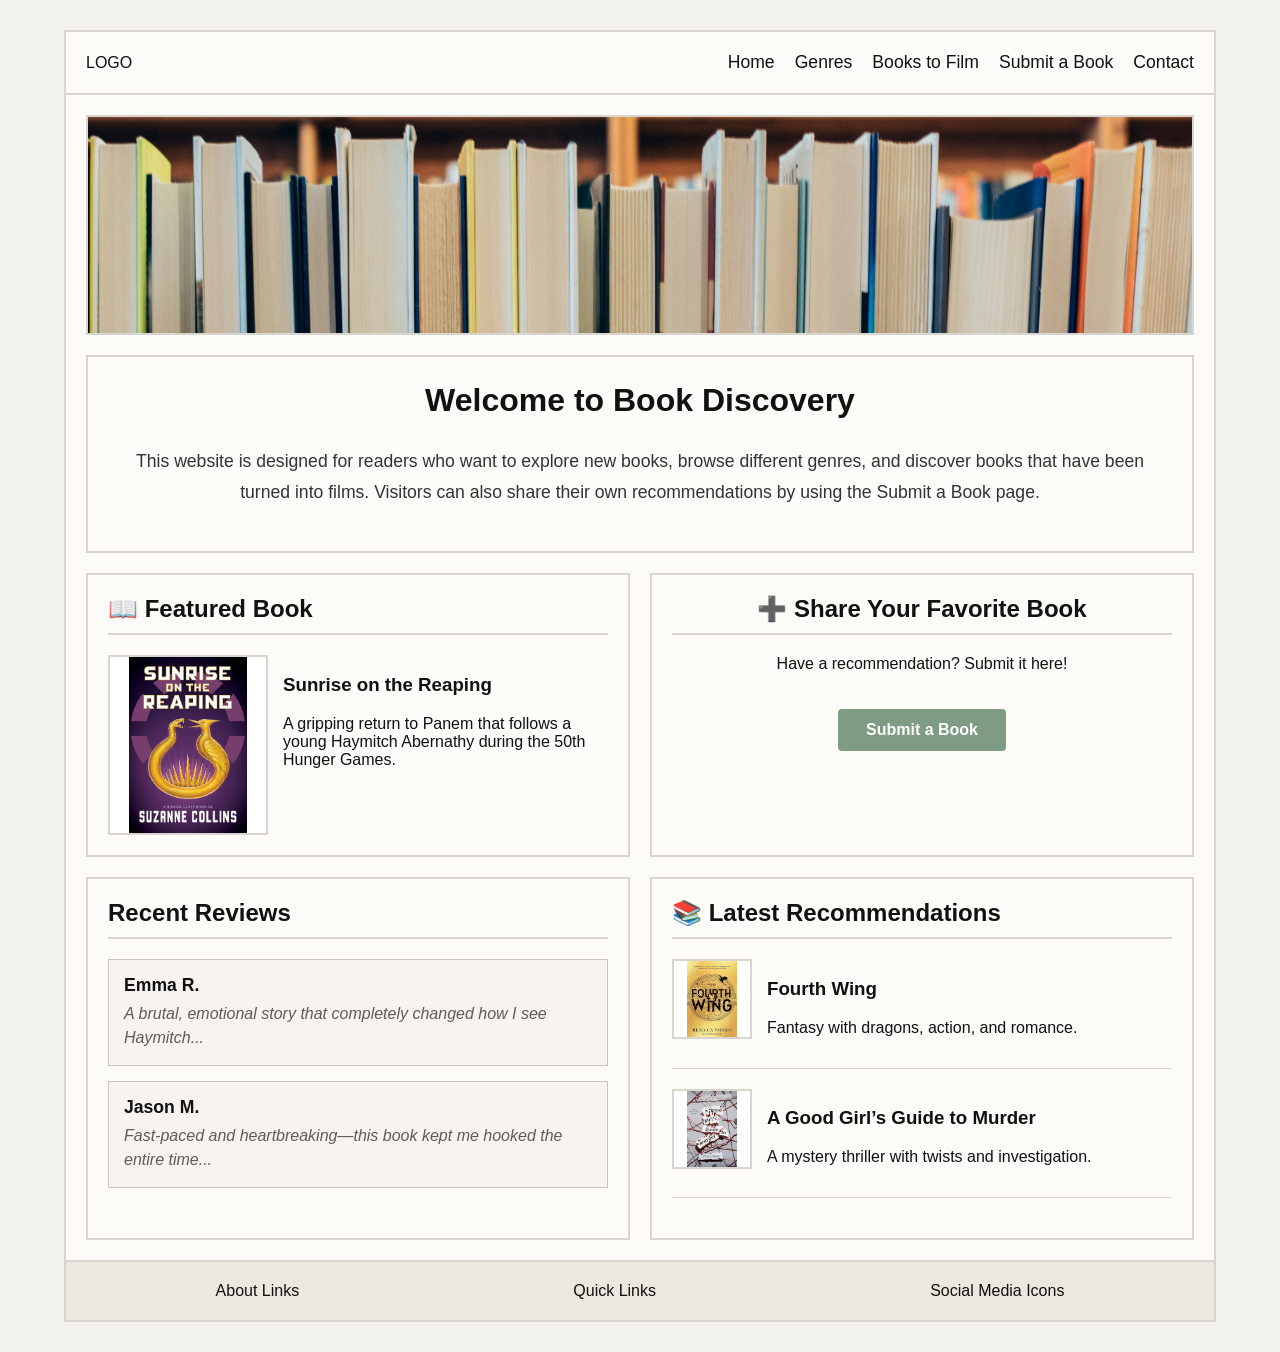
==== index.html @ 399c04b7 "Add files via upload" ====
<!DOCTYPE html>
<html lang="en">
<head>
    <meta charset="UTF-8">
    <meta name="viewport" content="width=device-width, initial-scale=1.0">
    <title>Book Discovery</title>
    <link rel="stylesheet" href="style.css">
</head>
<body>
    <div id="wrapper">

        <header>
    <div class="logo">
        <div class="logo">LOGO</div>
    </div>

    <nav>
        <ul>
            <li><a href="index.html">Home</a></li>
            <li><a href="genres.html">Genres</a></li>
            <li><a href="bookstofilm.html">Books to Film</a></li>
            <li><a href="submit.html">Submit a Book</a></li>
            <li><a href="contact.html">Contact</a></li>
        </ul>
    </nav>
</header>

        <div class="banner">
            <img src="main.jpg" alt="Book banner">
        </div>

        <section class="welcome">
            <h2>Welcome to Book Discovery</h2>
            <p>
                This website is designed for readers who want to explore new books, browse different
                genres, and discover books that have been turned into films. Visitors can also share
                their own recommendations by using the Submit a Book page.
            </p>
        </section>

        <main class="main-grid">

            <!-- Featured Book -->
            <section class="card featured-book">
                <h2>📖 Featured Book</h2>
                <div class="featured-content">
                    <div class="book-image">
                        <img src="sunrise.jpg" alt="Sunrise on the Reaping">
                    </div>
                    <div>
                        <h3>Sunrise on the Reaping</h3>
                        <p>
                            A gripping return to Panem that follows a young Haymitch Abernathy during
                            the 50th Hunger Games.
                        </p>
                    </div>
                </div>
            </section>

            <!-- Submit -->
            <section class="card share-book">
                <h2>➕ Share Your Favorite Book</h2>
                <p>Have a recommendation? Submit it here!</p>
                <a class="button" href="submit.html">Submit a Book</a>
            </section>

            <!-- Reviews -->
            <section class="card reviews">
                <h2>Recent Reviews</h2>

                <div class="review-box">
                    <button class="review-toggle">
                        <span class="review-title">Emma R.</span>
                        <span class="review-preview">
                            A brutal, emotional story that completely changed how I see Haymitch...
                        </span>
                    </button>
                    <div class="review-text">
                        A brutal, emotional story that completely changed how I see Haymitch.
                        Definitely one of the strongest books in the series.
                    </div>
                </div>

                <div class="review-box">
                    <button class="review-toggle">
                        <span class="review-title">Jason M.</span>
                        <span class="review-preview">
                            Fast-paced and heartbreaking—this book kept me hooked the entire time...
                        </span>
                    </button>
                    <div class="review-text">
                        Fast-paced and heartbreaking—this book kept me hooked the entire time.
                        Highly recommend.
                    </div>
                </div>
            </section>

            <!-- Latest Recommendations -->
            <section class="card latest-recommendations">
                <h2>📚 Latest Recommendations</h2>

                <div class="recommendation">
                    <div class="small-image">
                        <img src="wing.jpg" alt="Fourth Wing">
                    </div>
                    <div>
                        <h3>Fourth Wing</h3>
                        <p>Fantasy with dragons, action, and romance.</p>
                    </div>
                </div>

                <div class="recommendation">
                    <div class="small-image">
                        <img src="guide.jpg" alt="A Good Girl’s Guide to Murder">
                    </div>
                    <div>
                        <h3>A Good Girl’s Guide to Murder</h3>
                        <p>A mystery thriller with twists and investigation.</p>
                    </div>
                </div>

            </section>

        </main>

        <footer>
            <div>About Links</div>
            <div>Quick Links</div>
            <div>Social Media Icons</div>
        </footer>

    </div>

    <script src="script.js"></script>
</body>
</html>
---- style.css ----
* {
    box-sizing: border-box;
}

body {
    margin: 0;
    font-family: Arial, Helvetica, sans-serif;
    background-color: #f3f1ee;
    color: #111111;
}

#wrapper {
    width: 90%;
    max-width: 1200px;
    margin: 30px auto;
    background-color: #fcfbf8;
    border: 2px solid #d8d4ce;
}

header {
    display: flex;
    justify-content: space-between;
    align-items: center;
    padding: 20px;
    border-bottom: 2px solid #d8d4ce;
    background-color: #fcfbf8;
}

.logo img {
    height: 60px;  
    width: auto;
    display: block;
}

nav ul {
    list-style-type: none;
    margin: 0;
    padding: 0;
    display: flex;
    gap: 20px;
    flex-wrap: wrap;
}

nav a {
    text-decoration: none;
    color: #111111;
    font-size: 1.1rem;
    transition: 0.3s;
}

nav a:hover {
    color: #7f9b84;
}

/* Banner image */
.banner {
    margin: 20px;
    border: 2px solid #d8d4ce;
    height: 220px;
    overflow: hidden;
}

.banner img {
    width: 100%;
    height: 100%;
    object-fit: cover;
    display: block;
}

.welcome {
    margin: 20px;
    padding: 25px;
    border: 2px solid #d8d4ce;
    text-align: center;
    background-color: #fcfbf8;
}

.welcome h2 {
    margin-top: 0;
    font-size: 2rem;
    color: #111111;
}

.welcome p {
    line-height: 1.8;
    font-size: 1.1rem;
    color: #333333;
}

.main-grid {
    display: grid;
    grid-template-columns: 1fr 1fr;
    gap: 20px;
    margin: 20px;
}

.card {
    border: 2px solid #d8d4ce;
    padding: 20px;
    background-color: #fcfbf8;
}

.card h2 {
    margin-top: 0;
    border-bottom: 2px solid #d8d4ce;
    padding-bottom: 10px;
    color: #111111;
}

.featured-content,
.recommendation {
    display: flex;
    gap: 15px;
    align-items: flex-start;
}

/* Book image containers */
.book-image,
.small-image {
    border: 2px solid #d8d4ce;
    background-color: #ffffff;
    display: flex;
    justify-content: center;
    align-items: center;
}

/* Sizes */
.book-image {
    width: 160px;
    height: 180px;
    flex-shrink: 0;
}

.small-image {
    width: 80px;
    height: 80px;
    flex-shrink: 0;
}

/* Make FULL image show */
.book-image img,
.small-image img {
    width: 100%;
    height: 100%;
    object-fit: contain;
    display: block;
}

.share-book {
    text-align: center;
}

.button {
    display: inline-block;
    margin-top: 20px;
    padding: 12px 28px;
    background-color: #7f9b84;
    color: #ffffff;
    text-decoration: none;
    border-radius: 4px;
    font-weight: bold;
    border: none;
    cursor: pointer;
    transition: 0.3s;
}

.button:hover {
    background-color: #6f8a73;
}

/* Reviews */
.reviews {
    background-color: #fcfbf8;
}

.review-box {
    border: 1px solid #c9c4bd;
    margin-bottom: 15px;
    background-color: #f7f4ef;
}

.review-toggle {
    width: 100%;
    background-color: #f7f4ef;
    border: none;
    text-align: left;
    padding: 15px;
    cursor: pointer;
    font: inherit;
    color: #111111;
}

.review-toggle:hover {
    background-color: #e7ece8;
}

.review-title {
    display: block;
    font-size: 1.1rem;
    font-weight: bold;
    margin-bottom: 6px;
}

.review-preview {
    display: block;
    color: #5c5c5c;
    font-style: italic;
    line-height: 1.5;
}

.review-text {
    display: none;
    padding: 10px 15px 15px 15px;
    line-height: 1.6;
    color: #333333;
    border-top: 1px solid #d8d4ce;
}

.review-box.active .review-text {
    display: block;
}

/* Recommendations */
.latest-recommendations .recommendation {
    margin-bottom: 20px;
    padding-bottom: 15px;
    border-bottom: 1px solid #d8d4ce;
}

/* Footer */
footer {
    display: flex;
    justify-content: space-around;
    padding: 20px;
    border-top: 2px solid #d8d4ce;
    margin-top: 20px;
    flex-wrap: wrap;
    gap: 15px;
    background-color: #ece7df;
    color: #111111;
}

/* Forms */
input[type="text"],
textarea {
    width: 100%;
    max-width: 500px;
    padding: 10px;
    border: 1px solid #c9c4bd;
    background-color: #fcfbf8;
    font-family: Arial, Helvetica, sans-serif;
    font-size: 1rem;
}

input[type="text"]:focus,
textarea:focus {
    outline: 2px solid #a9b4bf;
    border-color: #a9b4bf;
}

/* Responsive */
@media (max-width: 900px) {
    header {
        flex-direction: column;
        gap: 15px;
    }

    .main-grid {
        grid-template-columns: 1fr;
    }

    .featured-content,
    .recommendation {
        flex-direction: column;
    }

    .book-image,
    .small-image {
        width: 100%;
    }
}
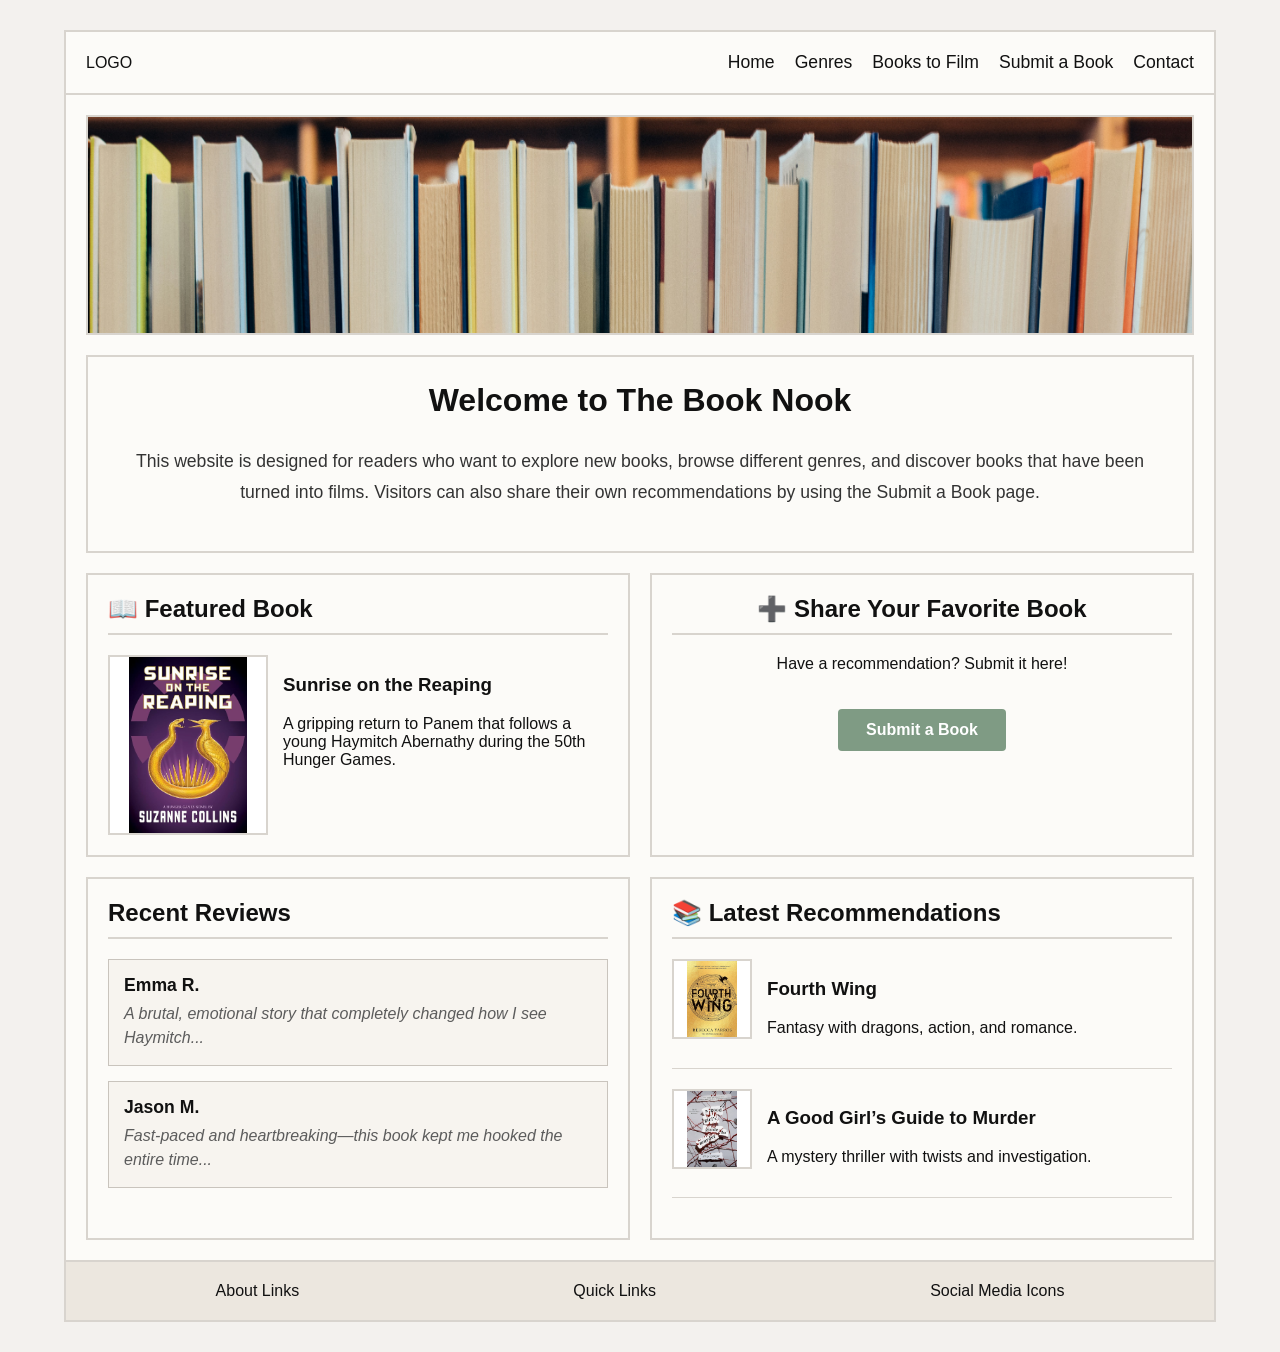
==== commit 56115491: "Add files via upload" ====
--- a/index.html
+++ b/index.html
@@ -3,134 +3,137 @@
 <head>
     <meta charset="UTF-8">
     <meta name="viewport" content="width=device-width, initial-scale=1.0">
-    <title>Book Discovery</title>
+    <title>The Book Nook</title>
     <link rel="stylesheet" href="style.css">
 </head>
+
 <body>
-    <div id="wrapper">
+<div id="wrapper">
 
-        <header>
-    <div class="logo">
+    <header>
+        <!-- FIXED LOGO -->
         <div class="logo">LOGO</div>
+
+        <nav>
+            <ul>
+                <li><a href="index.html">Home</a></li>
+                <li><a href="genres.html">Genres</a></li>
+                
+                <!-- ✅ FIXED LINK -->
+                <li><a href="books-to-film.html">Books to Film</a></li>
+                
+                <li><a href="submit.html">Submit a Book</a></li>
+                <li><a href="contact.html">Contact</a></li>
+            </ul>
+        </nav>
+    </header>
+
+    <div class="banner">
+        <img src="main.jpg" alt="Book banner">
     </div>
 
-    <nav>
-        <ul>
-            <li><a href="index.html">Home</a></li>
-            <li><a href="genres.html">Genres</a></li>
-            <li><a href="bookstofilm.html">Books to Film</a></li>
-            <li><a href="submit.html">Submit a Book</a></li>
-            <li><a href="contact.html">Contact</a></li>
-        </ul>
-    </nav>
-</header>
+    <section class="welcome">
+        <h2>Welcome to The Book Nook</h2>
+        <p>
+            This website is designed for readers who want to explore new books, browse different
+            genres, and discover books that have been turned into films. Visitors can also share
+            their own recommendations by using the Submit a Book page.
+        </p>
+    </section>
 
-        <div class="banner">
-            <img src="main.jpg" alt="Book banner">
-        </div>
+    <main class="main-grid">
 
-        <section class="welcome">
-            <h2>Welcome to Book Discovery</h2>
-            <p>
-                This website is designed for readers who want to explore new books, browse different
-                genres, and discover books that have been turned into films. Visitors can also share
-                their own recommendations by using the Submit a Book page.
-            </p>
+        <!-- Featured Book -->
+        <section class="card featured-book">
+            <h2>📖 Featured Book</h2>
+            <div class="featured-content">
+                <div class="book-image">
+                    <img src="sunrise.jpg" alt="Sunrise on the Reaping">
+                </div>
+                <div>
+                    <h3>Sunrise on the Reaping</h3>
+                    <p>
+                        A gripping return to Panem that follows a young Haymitch Abernathy during
+                        the 50th Hunger Games.
+                    </p>
+                </div>
+            </div>
         </section>
 
-        <main class="main-grid">
+        <!-- Submit -->
+        <section class="card share-book">
+            <h2>➕ Share Your Favorite Book</h2>
+            <p>Have a recommendation? Submit it here!</p>
+            <a class="button" href="submit.html">Submit a Book</a>
+        </section>
 
-            <!-- Featured Book -->
-            <section class="card featured-book">
-                <h2>📖 Featured Book</h2>
-                <div class="featured-content">
-                    <div class="book-image">
-                        <img src="sunrise.jpg" alt="Sunrise on the Reaping">
-                    </div>
-                    <div>
-                        <h3>Sunrise on the Reaping</h3>
-                        <p>
-                            A gripping return to Panem that follows a young Haymitch Abernathy during
-                            the 50th Hunger Games.
-                        </p>
-                    </div>
+        <!-- Reviews -->
+        <section class="card reviews">
+            <h2>Recent Reviews</h2>
+
+            <div class="review-box">
+                <button class="review-toggle">
+                    <span class="review-title">Emma R.</span>
+                    <span class="review-preview">
+                        A brutal, emotional story that completely changed how I see Haymitch...
+                    </span>
+                </button>
+                <div class="review-text">
+                    A brutal, emotional story that completely changed how I see Haymitch.
+                    Definitely one of the strongest books in the series.
                 </div>
-            </section>
+            </div>
 
-            <!-- Submit -->
-            <section class="card share-book">
-                <h2>➕ Share Your Favorite Book</h2>
-                <p>Have a recommendation? Submit it here!</p>
-                <a class="button" href="submit.html">Submit a Book</a>
-            </section>
+            <div class="review-box">
+                <button class="review-toggle">
+                    <span class="review-title">Jason M.</span>
+                    <span class="review-preview">
+                        Fast-paced and heartbreaking—this book kept me hooked the entire time...
+                    </span>
+                </button>
+                <div class="review-text">
+                    Fast-paced and heartbreaking—this book kept me hooked the entire time.
+                    Highly recommend.
+                </div>
+            </div>
+        </section>
 
-            <!-- Reviews -->
-            <section class="card reviews">
-                <h2>Recent Reviews</h2>
+        <!-- Latest Recommendations -->
+        <section class="card latest-recommendations">
+            <h2>📚 Latest Recommendations</h2>
 
-                <div class="review-box">
-                    <button class="review-toggle">
-                        <span class="review-title">Emma R.</span>
-                        <span class="review-preview">
-                            A brutal, emotional story that completely changed how I see Haymitch...
-                        </span>
-                    </button>
-                    <div class="review-text">
-                        A brutal, emotional story that completely changed how I see Haymitch.
-                        Definitely one of the strongest books in the series.
-                    </div>
+            <div class="recommendation">
+                <div class="small-image">
+                    <img src="wing.jpg" alt="Fourth Wing">
                 </div>
+                <div>
+                    <h3>Fourth Wing</h3>
+                    <p>Fantasy with dragons, action, and romance.</p>
+                </div>
+            </div>
 
-                <div class="review-box">
-                    <button class="review-toggle">
-                        <span class="review-title">Jason M.</span>
-                        <span class="review-preview">
-                            Fast-paced and heartbreaking—this book kept me hooked the entire time...
-                        </span>
-                    </button>
-                    <div class="review-text">
-                        Fast-paced and heartbreaking—this book kept me hooked the entire time.
-                        Highly recommend.
-                    </div>
+            <div class="recommendation">
+                <div class="small-image">
+                    <img src="guide.jpg" alt="A Good Girl’s Guide to Murder">
                 </div>
-            </section>
+                <div>
+                    <h3>A Good Girl’s Guide to Murder</h3>
+                    <p>A mystery thriller with twists and investigation.</p>
+                </div>
+            </div>
 
-            <!-- Latest Recommendations -->
-            <section class="card latest-recommendations">
-                <h2>📚 Latest Recommendations</h2>
+        </section>
 
-                <div class="recommendation">
-                    <div class="small-image">
-                        <img src="wing.jpg" alt="Fourth Wing">
-                    </div>
-                    <div>
-                        <h3>Fourth Wing</h3>
-                        <p>Fantasy with dragons, action, and romance.</p>
-                    </div>
-                </div>
+    </main>
 
-                <div class="recommendation">
-                    <div class="small-image">
-                        <img src="guide.jpg" alt="A Good Girl’s Guide to Murder">
-                    </div>
-                    <div>
-                        <h3>A Good Girl’s Guide to Murder</h3>
-                        <p>A mystery thriller with twists and investigation.</p>
-                    </div>
-                </div>
+    <footer>
+        <div>About Links</div>
+        <div>Quick Links</div>
+        <div>Social Media Icons</div>
+    </footer>
 
-            </section>
+</div>
 
-        </main>
-
-        <footer>
-            <div>About Links</div>
-            <div>Quick Links</div>
-            <div>Social Media Icons</div>
-        </footer>
-
-    </div>
-
-    <script src="script.js"></script>
+<script src="script.js"></script>
 </body>
 </html>
--- a/style.css
+++ b/style.css
@@ -278,4 +278,247 @@
     .small-image {
         width: 100%;
     }
+}
+/* Wireframe Pages */
+
+.logo h1 {
+    margin: 0;
+    font-size: 1.8rem;
+    color: #111111;
+}
+
+.wire-hero {
+    margin: 15px 20px;
+    padding: 35px 20px;
+    border: 2px solid #d8d4ce;
+    background-color: #f7f4ef;
+    text-align: center;
+}
+
+.wire-hero h2 {
+    margin: 0;
+    font-size: 2.4rem;
+    font-weight: normal;
+}
+
+.wire-hero p {
+    max-width: 560px;
+    margin: 10px auto 0;
+    font-size: 1.25rem;
+    line-height: 1.5;
+}
+
+.film-hero {
+    position: relative;
+    overflow: hidden;
+}
+
+.film-hero::before {
+    content: "🎞️";
+    position: absolute;
+    left: 35px;
+    bottom: 15px;
+    font-size: 5rem;
+    opacity: 0.25;
+}
+
+.film-hero::after {
+    content: "🎬";
+    position: absolute;
+    right: 45px;
+    bottom: 15px;
+    font-size: 5rem;
+    opacity: 0.25;
+}
+
+.wire-main {
+    margin: 20px;
+    padding-top: 15px;
+    border-top: 2px solid #d8d4ce;
+}
+
+.wire-title {
+    margin: 0 0 25px;
+    padding: 13px;
+    border: 2px solid #d8d4ce;
+    text-align: center;
+    font-size: 2rem;
+    font-weight: normal;
+}
+
+.genre-grid {
+    display: grid;
+    grid-template-columns: 1fr 1fr;
+    column-gap: 35px;
+    row-gap: 28px;
+}
+
+.genre-box h3,
+.film-box h3 {
+    margin: 0 0 15px;
+    padding-bottom: 7px;
+    border-bottom: 2px solid #d8d4ce;
+    font-size: 1.75rem;
+    font-weight: normal;
+}
+
+.two-cards {
+    display: grid;
+    grid-template-columns: 1fr 1fr;
+    gap: 18px;
+}
+
+.three-cards {
+    display: grid;
+    grid-template-columns: repeat(3, 1fr);
+    gap: 22px;
+}
+
+.wire-card {
+    border: 2px solid #d8d4ce;
+    background-color: #fcfbf8;
+    text-align: center;
+    padding: 12px;
+}
+
+.wire-card img {
+    width: 100%;
+    height: 125px;
+    object-fit: contain;
+    display: block;
+    border: 1px solid #c9c4bd;
+    background-color: #ffffff;
+    padding: 6px;
+}
+
+.wire-card h4 {
+    margin: 10px 0 6px;
+    padding-bottom: 8px;
+    border-bottom: 1px solid #d8d4ce;
+    font-size: 1.1rem;
+    font-weight: normal;
+}
+
+.wire-card p {
+    margin: 0;
+    color: #7f9b84;
+    font-size: 1rem;
+}
+
+.film-box {
+    margin-bottom: 30px;
+}
+
+.film-card img {
+    height: 135px;
+}
+
+.film-card p {
+    color: #333333;
+    line-height: 1.4;
+    font-size: 0.95rem;
+}
+
+/* Mobile version */
+
+@media (max-width: 900px) {
+    .genre-grid,
+    .two-cards,
+    .three-cards {
+        grid-template-columns: 1fr;
+    }
+
+    .wire-hero h2 {
+        font-size: 2rem;
+    }
+
+    .film-hero::before,
+    .film-hero::after {
+        display: none;
+    }
+}
+.wire-card h4 {
+    margin: 12px 0 0;
+}
+details {
+    margin-top: 10px;
+    text-align: left;
+}
+
+summary {
+    cursor: pointer;
+    background-color: #7f9b84;
+    color: #ffffff;
+    padding: 8px;
+    border-radius: 4px;
+    font-weight: bold;
+    text-align: center;
+}
+
+summary:hover {
+    background-color: #6f8a73;
+}
+
+details p {
+    margin: 10px 0 0;
+    padding: 10px;
+    border: 1px solid #d8d4ce;
+    background-color: #f7f4ef;
+    color: #333333;
+    line-height: 1.5;
+    font-size: 0.95rem;
+}
+/* Dropdown container */
+details {
+    margin-top: 10px;
+    text-align: left;
+}
+
+/* Sleek button */
+summary {
+    cursor: pointer;
+    padding: 8px 0;
+    font-size: 0.95rem;
+    font-weight: 600;
+    color: #7f9b84;
+    border: none;
+    background: none;
+    border-bottom: 1px solid #d8d4ce;
+    text-align: center;
+    transition: all 0.25s ease;
+    list-style: none;
+}
+
+/* Remove default arrow */
+summary::-webkit-details-marker {
+    display: none;
+}
+
+/* Custom arrow */
+summary::after {
+    content: "▾";
+    margin-left: 6px;
+    font-size: 0.8rem;
+    transition: transform 0.25s ease;
+}
+
+/* Rotate arrow when open */
+details[open] summary::after {
+    transform: rotate(180deg);
+}
+
+/* Hover effect */
+summary:hover {
+    color: #111111;
+    border-bottom: 1px solid #7f9b84;
+}
+
+/* Dropdown text */
+details p {
+    margin: 10px 0 0;
+    padding: 10px 0;
+    font-size: 0.9rem;
+    line-height: 1.5;
+    color: #333333;
+    border-top: 1px solid #ece7df;
 }
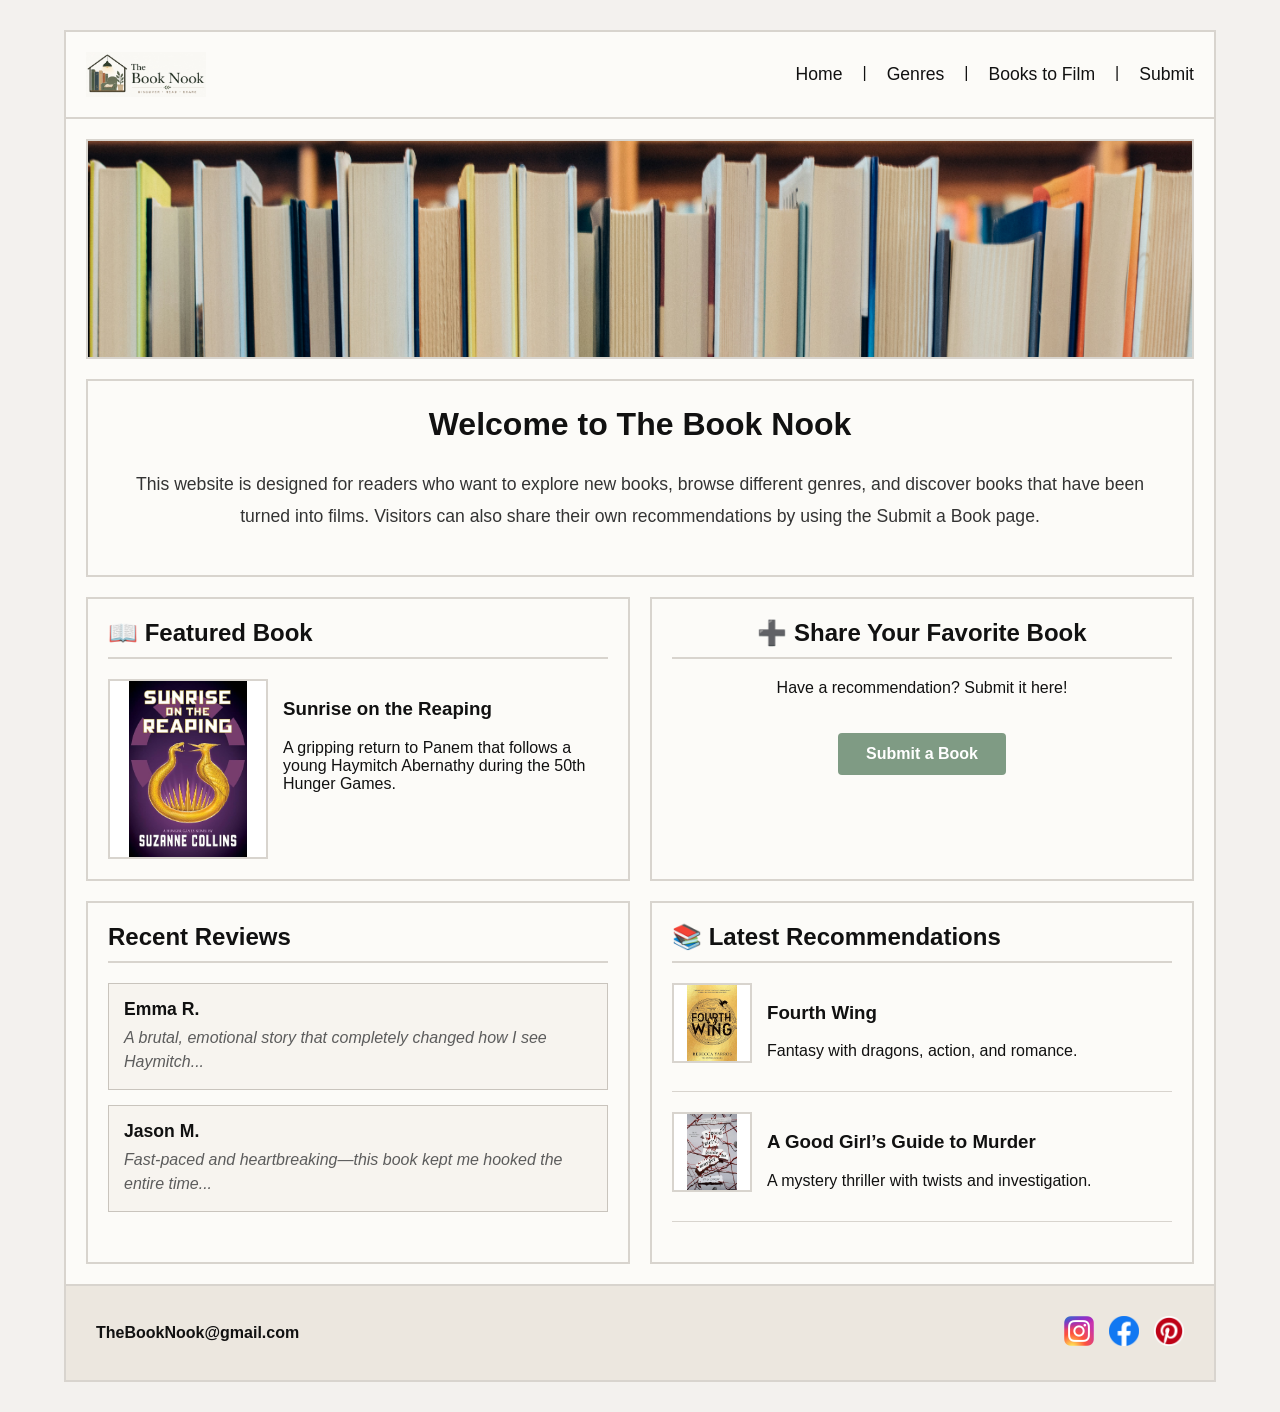
==== commit 31328182: "Add files via upload" ====
--- a/index.html
+++ b/index.html
@@ -3,7 +3,7 @@
 <head>
     <meta charset="UTF-8">
     <meta name="viewport" content="width=device-width, initial-scale=1.0">
-    <title>The Book Nook</title>
+    <title>TheBookNook :: Genres</title>
     <link rel="stylesheet" href="style.css">
 </head>
 
@@ -11,19 +11,21 @@
 <div id="wrapper">
 
     <header>
-        <!-- FIXED LOGO -->
-        <div class="logo">LOGO</div>
+        <div class="logo">
+    <a href="index.html">
+        <img src="logo.jpeg" alt="The Book Nook logo">
+    </a>
+</div>
 
         <nav>
             <ul>
                 <li><a href="index.html">Home</a></li>
+                <li>|</li>
                 <li><a href="genres.html">Genres</a></li>
-                
-                <!-- ✅ FIXED LINK -->
+                <li>|</li>
                 <li><a href="books-to-film.html">Books to Film</a></li>
-                
-                <li><a href="submit.html">Submit a Book</a></li>
-                <li><a href="contact.html">Contact</a></li>
+                <li>|</li>
+                <li><a href="submit.html">Submit</a></li>
             </ul>
         </nav>
     </header>
@@ -43,7 +45,6 @@
 
     <main class="main-grid">
 
-        <!-- Featured Book -->
         <section class="card featured-book">
             <h2>📖 Featured Book</h2>
             <div class="featured-content">
@@ -60,14 +61,12 @@
             </div>
         </section>
 
-        <!-- Submit -->
         <section class="card share-book">
             <h2>➕ Share Your Favorite Book</h2>
             <p>Have a recommendation? Submit it here!</p>
             <a class="button" href="submit.html">Submit a Book</a>
         </section>
 
-        <!-- Reviews -->
         <section class="card reviews">
             <h2>Recent Reviews</h2>
 
@@ -98,7 +97,6 @@
             </div>
         </section>
 
-        <!-- Latest Recommendations -->
         <section class="card latest-recommendations">
             <h2>📚 Latest Recommendations</h2>
 
@@ -126,10 +124,30 @@
 
     </main>
 
+    <!-- ✅ UPDATED FOOTER -->
     <footer>
-        <div>About Links</div>
-        <div>Quick Links</div>
-        <div>Social Media Icons</div>
+
+        <!-- LEFT: EMAIL -->
+        <div class="footer-email">
+            <a href="mailto:TheBookNook@gmail.com">TheBookNook@gmail.com</a>
+        </div>
+
+
+        <!-- RIGHT: SOCIAL ICONS -->
+        <div class="social-icons">
+            <a href="https://www.instagram.com" target="_blank">
+                <img src="instagram.png" alt="Instagram">
+            </a>
+
+            <a href="https://www.facebook.com" target="_blank">
+                <img src="facebook.png" alt="Facebook">
+            </a>
+
+            <a href="https://www.pinterest.com" target="_blank">
+                <img src="pinterest.png" alt="Pinterest">
+            </a>
+        </div>
+
     </footer>
 
 </div>
--- a/style.css
+++ b/style.css
@@ -521,4 +521,99 @@
     line-height: 1.5;
     color: #333333;
     border-top: 1px solid #ece7df;
+}
+/* TABLE OVERALL */
+.film-table {
+    width: 100%;
+    border-collapse: separate;
+    border-spacing: 20px; /* space between each column (cards) */
+}
+
+/* EACH CELL = CARD */
+.film-table td {
+    background-color: #fcfbf8;
+    border: 2px solid #d8d4ce;
+    padding: 15px;
+    vertical-align: top;
+    text-align: center;
+    border-radius: 10px;
+    box-shadow: 0 4px 8px rgba(0, 0, 0, 0.08);
+}
+
+/* IMAGES */
+.film-table img {
+    width: 100%;
+    max-width: 160px;
+    height: auto;
+    border-radius: 6px;
+    margin-bottom: 10px;
+}
+
+/* TITLES */
+.film-table h4 {
+    margin: 10px 0;
+    font-size: 16px;
+}
+
+/* SUMMARY DROPDOWN */
+.film-table details {
+    margin-top: 10px;
+    text-align: left;
+}
+
+/* SECTION BOX (makes each category stand out) */
+.film-box {
+    background-color: #fcfbf8;
+    border: 2px solid #d8d4ce;
+    padding: 20px;
+    margin-bottom: 30px;
+    border-radius: 12px;
+}
+
+/* SECTION HEADINGS */
+.film-box h3 {
+    text-align: center;
+    margin-bottom: 15px;
+}
+footer {
+    display: flex;
+    justify-content: space-between;
+    align-items: center;
+    padding: 30px;
+}
+
+.footer-email {
+    text-align: left;
+}
+
+.footer-email a {
+    color: #111111;
+    text-decoration: none;
+    font-weight: bold;
+}
+
+.footer-links {
+    text-align: center;
+}
+
+.social-icons {
+    display: flex;
+    gap: 15px;
+    justify-content: flex-end;
+}
+
+.social-icons img {
+    width: 30px;
+    height: 30px;
+}
+header {
+    display: flex;
+    align-items: center;
+    justify-content: space-between;
+}
+
+.logo img {
+    width: 120px;
+    height: auto;
+    display: block;
 }
